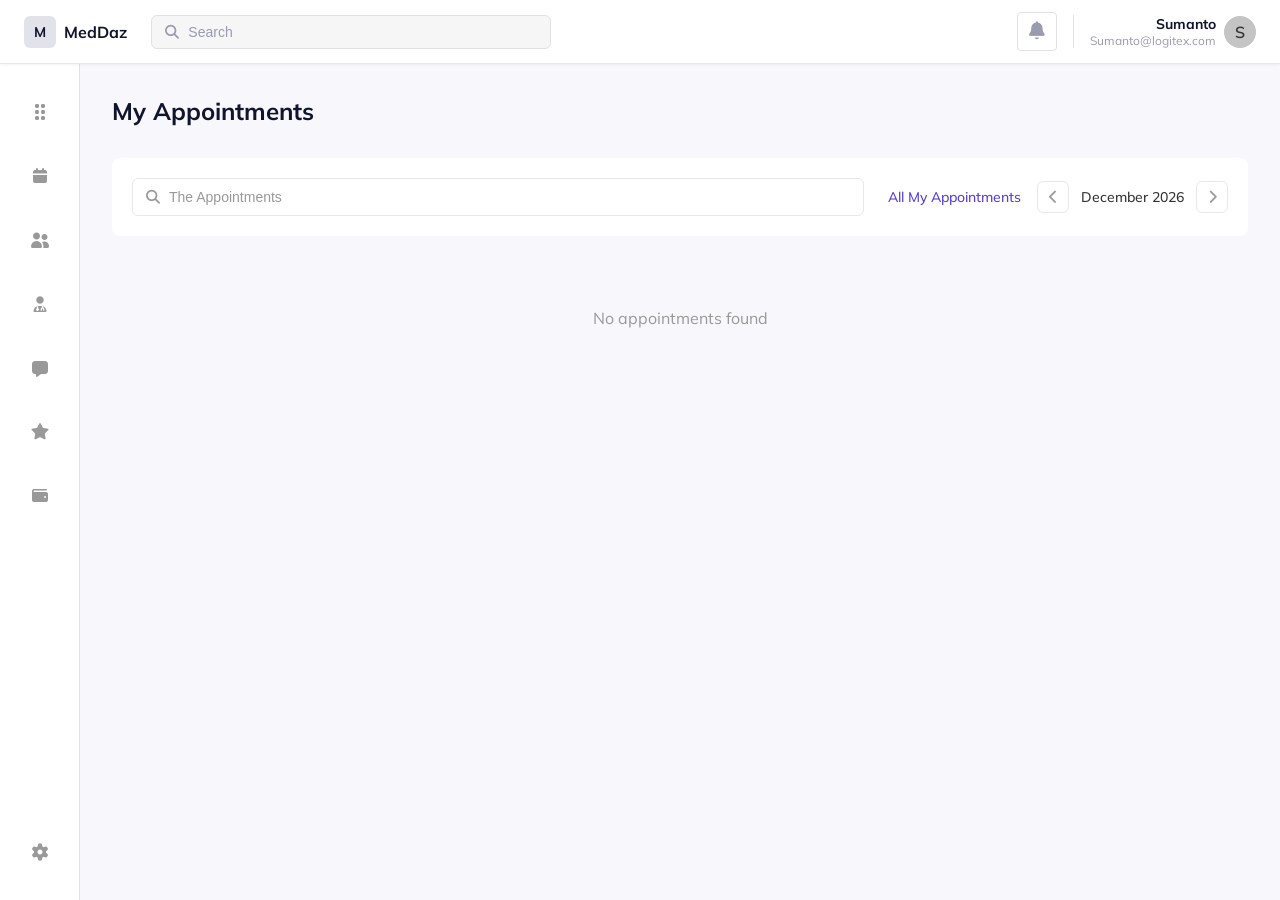
==== Medical_dashboard/appointments.html @ c8fdfa67 "1st ver of meddaz ui dashboard" ====
<!doctype html>
<html lang="en">
  <head>
    <meta charset="UTF-8" />
    <meta name="viewport" content="width=device-width, initial-scale=1.0" />
    <title>Appointments</title>
    <link rel="stylesheet" href="css/all.min.css" />
    <link rel="stylesheet" href="css/appointments.css" />
  </head>
  <body>
    <header></header>
    <div class="container">
      <aside class="sidebar"></aside>
      <main class="main-content">
        <div class="main-inner">
          <div class="page-header">
            <h1 class="page-title">My Appointments</h1>
          </div>
          <div class="appointments-filter">
            <div class="search-box-filter">
              <i class="fas fa-search"></i>
              <input
                type="text"
                id="searchInput"
                placeholder="The Appointments"
              />
            </div>
            <div class="filter-actions">
              <a href="#" class="appointments-link">All My Appointments</a>
              <div class="month-selector">
                <button class="month-nav-btn" id="prevMonth">
                  <i class="fas fa-chevron-left"></i>
                </button>
                <span class="month-text" id="monthText">This Month</span>
                <button class="month-nav-btn" id="nextMonth">
                  <i class="fas fa-chevron-right"></i>
                </button>
              </div>
            </div>
          </div>
          <div id="appointmentsList">
          </div>
        </div>
      </main>
    </div>
    <script type="module" src="./js/appointments.js"></script>
    <script src="./js/navbar.js"></script>
    <script src="./js/sidebar.js"></script>
  </body>
</html>
---- Medical_dashboard/css/appointments.css ----
@import url("./navbar.css");
@import url("./sidebar.css");
@import url("./scrollbar.css");
@import url('https://fonts.googleapis.com/css2?family=Mulish:ital,wght@0,200..1000;1,200..1000&display=swap');
      
      
      * {
        margin: 0;
        padding: 0;
        box-sizing: border-box;
      }

      body {
        font-family: "Mulish", sans-serif;
      }

      .container {
        display: flex;
        height: calc(100vh - 64px);
        overflow: hidden;
      }
      .main-content {
        flex: 1;
        overflow-y: auto;
        background: #f7f7fc;
        padding: 32px;
      }

      .main-inner {
        max-width: 1200px;
        margin: 0 auto;
      }

      .page-header {
        margin-bottom: 32px;
      }

      .page-title {
        font-size: 24px;
        font-weight: bold;
        color: #11142D;
        margin-bottom: 24px;
      }

      .appointments-filter {
        display: flex;
        align-items: center;
        justify-content: space-between;
        gap: 24px;
        margin-bottom: 32px;
        flex-wrap: wrap;
        background-color: #FFFFFF;
        padding: 20px;
        border-radius: 8px;
      }

      .search-box-filter {
        flex: 1;
        width: 100%;
        position: relative;
      }

      .search-box-filter input {
        width: 100%;
        padding: 10px 12px;
        padding-left: 36px;
        border: 1px solid #e8e8e8;
        border-radius: 6px;
        font-size: 14px;
        background: white;
        color: #333;
      }

      .search-box-filter input::placeholder {
        color: #999;
      }

      .search-box-filter input:focus {
        outline: none;
        border-color: #5541D7;
        box-shadow: 0 0 0 3px rgba(91, 66, 243, 0.1);
      }

      .search-box-filter i {
        position: absolute;
        left: 12px;
        top: 50%;
        transform: translateY(-50%);
        color: #999;
        font-size: 14px;
      }

      .filter-actions {
        display: flex;
        align-items: center;
        gap: 16px;
      }

      .appointments-link {
        color: #5541D7;
        text-decoration: none;
        font-size: 14px;
        font-weight: 500;
        cursor: pointer;
        transition: opacity 0.2s;
      }

      .appointments-link:hover {
        opacity: 0.8;
      }

      .month-selector {
        display: flex;
        align-items: center;
        gap: 12px;
      }

      .month-text {
        font-size: 14px;
        color: #333;
        font-weight: 500;
      }

      .month-nav-btn {
        width: 32px;
        height: 32px;
        border: 1px solid #e8e8e8;
        background: white;
        border-radius: 6px;
        cursor: pointer;
        display: flex;
        align-items: center;
        justify-content: center;
        color: #999;
        font-size: 14px;
        transition: all 0.2s;
      }

      .month-nav-btn:hover {
        border-color: #5541D7;
        color: #5541D7;
      }

      .appointments-list {
        display: flex;
        flex-direction: column;
        gap: 16px;
      }

      .appointment-item {
        background: white;
        border-radius: 8px;
        border: 1px solid #e8e8e8;
        padding: 20px;
        display: flex;
        align-items: center;
        gap: 20px;
        transition: all 0.2s;
        cursor: pointer;
      }

      .appointment-item:hover {
        box-shadow: 0 4px 12px rgba(0, 0, 0, 0.08);
      }

      .appointment-item.active {
        background: #5541D7;
        border-color: #5541D7;
        color: white;
      }

      .appointment-date-label {
        font-size: 13px;
        color: #999;
        margin-bottom: 16px;
        font-weight: 500;
      }

      .appointment-datetime {
        font-size: 13px;
        color: #999;
        margin-bottom: 8px;
        font-weight: 500;
      }

      .appointment-item.active .appointment-datetime {
        color: rgba(255, 255, 255, 0.8);
      }

      .appointment-date-group {
        margin-bottom: 24px;
      }

      .appointment-date-group:last-child {
        margin-bottom: 0;
      }

      .doctor-avatar {
        width: 56px;
        height: 56px;
        background: #e8e8e8;
        border-radius: 50%;
        display: flex;
        align-items: center;
        justify-content: center;
        font-weight: 600;
        font-size: 18px;
        color: #333;
        flex-shrink: 0;
      }

      .appointment-item.active .doctor-avatar {
        background: rgba(255, 255, 255, 0.2);
        color: white;
      }

      .appointment-info {
        flex: 1;
      }

      .doctor-name {
        font-size: 15px;
        font-weight: 600;
        color: #333;
        margin-bottom: 4px;
      }

      .doctor-specialty {
        font-size: 13px;
        color: #999;
      }

      .appointment-item.active .doctor-name {
        color: white;
      }

      .appointment-item.active .doctor-specialty {
        color: rgba(255, 255, 255, 0.8);
      }

      .test-info {
        display: flex;
        align-items: center;
        gap: 8px;
        font-size: 14px;
        color: #333;
        margin-bottom: 8px;
      }

      .test-info i {
        font-size: 16px;
      }

      .appointment-item.active .test-info {
        color: white;
      }

      .view-details-btn {
        background: none;
        border: none;
        color: #5541D7;
        font-size: 14px;
        font-weight: 500;
        cursor: pointer;
        transition: opacity 0.2s;
        text-decoration: none;
      }

      .view-details-btn:hover {
        opacity: 0.8;
      }

      .appointment-item.active .view-details-btn {
        color: white;
      }

      .appointment-content {
        flex: 1;
        display: flex;
        align-items: center;
        justify-content: space-between;
        gap: 20px;
      }

      .appointment-doctor-section {
        display: flex;
        align-items: flex-start;
        gap: 16px;
        flex: 1;
      }

      .appointment-doctor-info {
        flex: 1;
      }

      /* responsive */
      @media (max-width: 768px) {
        .main-content {
          padding: 16px;
        }

        .page-title {
          font-size: 24px;
        }

        .appointments-filter {
          flex-direction: column;
          align-items: flex-start;
        }

        .search-box-filter {
          width: 100%;
        }

        .appointment-item {
          flex-direction: column;
          align-items: flex-start;
        }

        .appointment-content {
          width: 100%;
          flex-direction: column;
          align-items: flex-start;
        }

        .appointment-doctor-section {
          width: 100%;
        }

        .doctor-avatar {
          width: 48px;
          height: 48px;
          font-size: 16px;
        }
      }

      @media (max-width: 480px) {
        .main-content {
          padding: 12px;
        }

        .page-title {
          font-size: 20px;
        }

        .appointments-filter {
          gap: 12px;
        }

        .filter-actions {
          width: 100%;
          flex-wrap: wrap;
        }

        .appointment-item {
          padding: 16px;
        }

        .doctor-avatar {
          width: 40px;
          height: 40px;
          font-size: 14px;
        }

        .doctor-name {
          font-size: 14px;
        }

        .test-info {
          font-size: 12px;
        }
      }
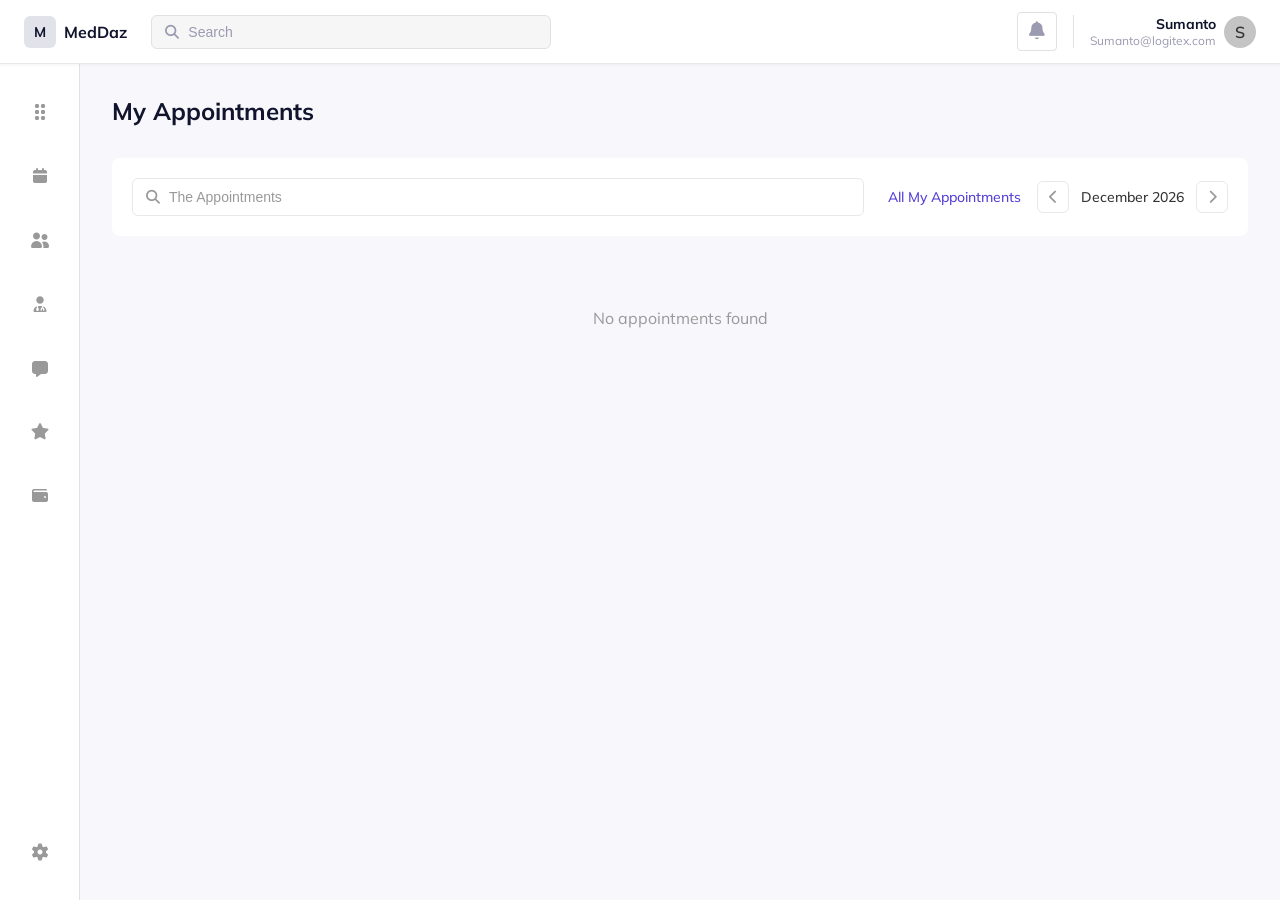
==== commit e5ccc37d: "1st ver of meddaz ui dashboard" ====
--- a/Medical_dashboard/appointments.html
+++ b/Medical_dashboard/appointments.html
@@ -38,8 +38,7 @@
               </div>
             </div>
           </div>
-          <div id="appointmentsList">
-          </div>
+          <div id="appointmentsList"></div>
         </div>
       </main>
     </div>
--- a/Medical_dashboard/css/appointments.css
+++ b/Medical_dashboard/css/appointments.css
@@ -1,372 +1,371 @@
 @import url("./navbar.css");
 @import url("./sidebar.css");
 @import url("./scrollbar.css");
-@import url('https://fonts.googleapis.com/css2?family=Mulish:ital,wght@0,200..1000;1,200..1000&display=swap');
-      
-      
-      * {
-        margin: 0;
-        padding: 0;
-        box-sizing: border-box;
-      }
-
-      body {
-        font-family: "Mulish", sans-serif;
-      }
-
-      .container {
-        display: flex;
-        height: calc(100vh - 64px);
-        overflow: hidden;
-      }
-      .main-content {
-        flex: 1;
-        overflow-y: auto;
-        background: #f7f7fc;
-        padding: 32px;
-      }
-
-      .main-inner {
-        max-width: 1200px;
-        margin: 0 auto;
-      }
-
-      .page-header {
-        margin-bottom: 32px;
-      }
-
-      .page-title {
-        font-size: 24px;
-        font-weight: bold;
-        color: #11142D;
-        margin-bottom: 24px;
-      }
-
-      .appointments-filter {
-        display: flex;
-        align-items: center;
-        justify-content: space-between;
-        gap: 24px;
-        margin-bottom: 32px;
-        flex-wrap: wrap;
-        background-color: #FFFFFF;
-        padding: 20px;
-        border-radius: 8px;
-      }
-
-      .search-box-filter {
-        flex: 1;
-        width: 100%;
-        position: relative;
-      }
-
-      .search-box-filter input {
-        width: 100%;
-        padding: 10px 12px;
-        padding-left: 36px;
-        border: 1px solid #e8e8e8;
-        border-radius: 6px;
-        font-size: 14px;
-        background: white;
-        color: #333;
-      }
-
-      .search-box-filter input::placeholder {
-        color: #999;
-      }
-
-      .search-box-filter input:focus {
-        outline: none;
-        border-color: #5541D7;
-        box-shadow: 0 0 0 3px rgba(91, 66, 243, 0.1);
-      }
-
-      .search-box-filter i {
-        position: absolute;
-        left: 12px;
-        top: 50%;
-        transform: translateY(-50%);
-        color: #999;
-        font-size: 14px;
-      }
-
-      .filter-actions {
-        display: flex;
-        align-items: center;
-        gap: 16px;
-      }
-
-      .appointments-link {
-        color: #5541D7;
-        text-decoration: none;
-        font-size: 14px;
-        font-weight: 500;
-        cursor: pointer;
-        transition: opacity 0.2s;
-      }
-
-      .appointments-link:hover {
-        opacity: 0.8;
-      }
-
-      .month-selector {
-        display: flex;
-        align-items: center;
-        gap: 12px;
-      }
-
-      .month-text {
-        font-size: 14px;
-        color: #333;
-        font-weight: 500;
-      }
-
-      .month-nav-btn {
-        width: 32px;
-        height: 32px;
-        border: 1px solid #e8e8e8;
-        background: white;
-        border-radius: 6px;
-        cursor: pointer;
-        display: flex;
-        align-items: center;
-        justify-content: center;
-        color: #999;
-        font-size: 14px;
-        transition: all 0.2s;
-      }
-
-      .month-nav-btn:hover {
-        border-color: #5541D7;
-        color: #5541D7;
-      }
-
-      .appointments-list {
-        display: flex;
-        flex-direction: column;
-        gap: 16px;
-      }
-
-      .appointment-item {
-        background: white;
-        border-radius: 8px;
-        border: 1px solid #e8e8e8;
-        padding: 20px;
-        display: flex;
-        align-items: center;
-        gap: 20px;
-        transition: all 0.2s;
-        cursor: pointer;
-      }
-
-      .appointment-item:hover {
-        box-shadow: 0 4px 12px rgba(0, 0, 0, 0.08);
-      }
-
-      .appointment-item.active {
-        background: #5541D7;
-        border-color: #5541D7;
-        color: white;
-      }
-
-      .appointment-date-label {
-        font-size: 13px;
-        color: #999;
-        margin-bottom: 16px;
-        font-weight: 500;
-      }
-
-      .appointment-datetime {
-        font-size: 13px;
-        color: #999;
-        margin-bottom: 8px;
-        font-weight: 500;
-      }
-
-      .appointment-item.active .appointment-datetime {
-        color: rgba(255, 255, 255, 0.8);
-      }
-
-      .appointment-date-group {
-        margin-bottom: 24px;
-      }
-
-      .appointment-date-group:last-child {
-        margin-bottom: 0;
-      }
-
-      .doctor-avatar {
-        width: 56px;
-        height: 56px;
-        background: #e8e8e8;
-        border-radius: 50%;
-        display: flex;
-        align-items: center;
-        justify-content: center;
-        font-weight: 600;
-        font-size: 18px;
-        color: #333;
-        flex-shrink: 0;
-      }
-
-      .appointment-item.active .doctor-avatar {
-        background: rgba(255, 255, 255, 0.2);
-        color: white;
-      }
-
-      .appointment-info {
-        flex: 1;
-      }
-
-      .doctor-name {
-        font-size: 15px;
-        font-weight: 600;
-        color: #333;
-        margin-bottom: 4px;
-      }
-
-      .doctor-specialty {
-        font-size: 13px;
-        color: #999;
-      }
-
-      .appointment-item.active .doctor-name {
-        color: white;
-      }
-
-      .appointment-item.active .doctor-specialty {
-        color: rgba(255, 255, 255, 0.8);
-      }
-
-      .test-info {
-        display: flex;
-        align-items: center;
-        gap: 8px;
-        font-size: 14px;
-        color: #333;
-        margin-bottom: 8px;
-      }
-
-      .test-info i {
-        font-size: 16px;
-      }
-
-      .appointment-item.active .test-info {
-        color: white;
-      }
-
-      .view-details-btn {
-        background: none;
-        border: none;
-        color: #5541D7;
-        font-size: 14px;
-        font-weight: 500;
-        cursor: pointer;
-        transition: opacity 0.2s;
-        text-decoration: none;
-      }
-
-      .view-details-btn:hover {
-        opacity: 0.8;
-      }
-
-      .appointment-item.active .view-details-btn {
-        color: white;
-      }
-
-      .appointment-content {
-        flex: 1;
-        display: flex;
-        align-items: center;
-        justify-content: space-between;
-        gap: 20px;
-      }
-
-      .appointment-doctor-section {
-        display: flex;
-        align-items: flex-start;
-        gap: 16px;
-        flex: 1;
-      }
-
-      .appointment-doctor-info {
-        flex: 1;
-      }
-
-      /* responsive */
-      @media (max-width: 768px) {
-        .main-content {
-          padding: 16px;
-        }
-
-        .page-title {
-          font-size: 24px;
-        }
-
-        .appointments-filter {
-          flex-direction: column;
-          align-items: flex-start;
-        }
-
-        .search-box-filter {
-          width: 100%;
-        }
-
-        .appointment-item {
-          flex-direction: column;
-          align-items: flex-start;
-        }
-
-        .appointment-content {
-          width: 100%;
-          flex-direction: column;
-          align-items: flex-start;
-        }
-
-        .appointment-doctor-section {
-          width: 100%;
-        }
-
-        .doctor-avatar {
-          width: 48px;
-          height: 48px;
-          font-size: 16px;
-        }
-      }
-
-      @media (max-width: 480px) {
-        .main-content {
-          padding: 12px;
-        }
-
-        .page-title {
-          font-size: 20px;
-        }
-
-        .appointments-filter {
-          gap: 12px;
-        }
-
-        .filter-actions {
-          width: 100%;
-          flex-wrap: wrap;
-        }
-
-        .appointment-item {
-          padding: 16px;
-        }
-
-        .doctor-avatar {
-          width: 40px;
-          height: 40px;
-          font-size: 14px;
-        }
-
-        .doctor-name {
-          font-size: 14px;
-        }
-
-        .test-info {
-          font-size: 12px;
-        }
-      }+@import url("https://fonts.googleapis.com/css2?family=Mulish:ital,wght@0,200..1000;1,200..1000&display=swap");
+
+* {
+  margin: 0;
+  padding: 0;
+  box-sizing: border-box;
+}
+
+body {
+  font-family: "Mulish", sans-serif;
+}
+
+.container {
+  display: flex;
+  height: calc(100vh - 64px);
+  overflow: hidden;
+}
+.main-content {
+  flex: 1;
+  overflow-y: auto;
+  background: #f7f7fc;
+  padding: 32px;
+}
+
+.main-inner {
+  max-width: 1200px;
+  margin: 0 auto;
+}
+
+.page-header {
+  margin-bottom: 32px;
+}
+
+.page-title {
+  font-size: 24px;
+  font-weight: bold;
+  color: #11142d;
+  margin-bottom: 24px;
+}
+
+.appointments-filter {
+  display: flex;
+  align-items: center;
+  justify-content: space-between;
+  gap: 24px;
+  margin-bottom: 32px;
+  flex-wrap: wrap;
+  background-color: #ffffff;
+  padding: 20px;
+  border-radius: 8px;
+}
+
+.search-box-filter {
+  flex: 1;
+  width: 100%;
+  position: relative;
+}
+
+.search-box-filter input {
+  width: 100%;
+  padding: 10px 12px;
+  padding-left: 36px;
+  border: 1px solid #e8e8e8;
+  border-radius: 6px;
+  font-size: 14px;
+  background: white;
+  color: #333;
+}
+
+.search-box-filter input::placeholder {
+  color: #999;
+}
+
+.search-box-filter input:focus {
+  outline: none;
+  border-color: #5541d7;
+  box-shadow: 0 0 0 3px rgba(91, 66, 243, 0.1);
+}
+
+.search-box-filter i {
+  position: absolute;
+  left: 12px;
+  top: 50%;
+  transform: translateY(-50%);
+  color: #999;
+  font-size: 14px;
+}
+
+.filter-actions {
+  display: flex;
+  align-items: center;
+  gap: 16px;
+}
+
+.appointments-link {
+  color: #5541d7;
+  text-decoration: none;
+  font-size: 14px;
+  font-weight: 500;
+  cursor: pointer;
+  transition: opacity 0.2s;
+}
+
+.appointments-link:hover {
+  opacity: 0.8;
+}
+
+.month-selector {
+  display: flex;
+  align-items: center;
+  gap: 12px;
+}
+
+.month-text {
+  font-size: 14px;
+  color: #333;
+  font-weight: 500;
+}
+
+.month-nav-btn {
+  width: 32px;
+  height: 32px;
+  border: 1px solid #e8e8e8;
+  background: white;
+  border-radius: 6px;
+  cursor: pointer;
+  display: flex;
+  align-items: center;
+  justify-content: center;
+  color: #999;
+  font-size: 14px;
+  transition: all 0.2s;
+}
+
+.month-nav-btn:hover {
+  border-color: #5541d7;
+  color: #5541d7;
+}
+
+.appointments-list {
+  display: flex;
+  flex-direction: column;
+  gap: 16px;
+}
+
+.appointment-item {
+  background: white;
+  border-radius: 8px;
+  border: 1px solid #e8e8e8;
+  padding: 20px;
+  display: flex;
+  align-items: center;
+  gap: 20px;
+  transition: all 0.2s;
+  cursor: pointer;
+}
+
+.appointment-item:hover {
+  box-shadow: 0 4px 12px rgba(0, 0, 0, 0.08);
+}
+
+.appointment-item.active {
+  background: #5541d7;
+  border-color: #5541d7;
+  color: white;
+}
+
+.appointment-date-label {
+  font-size: 13px;
+  color: #999;
+  margin-bottom: 16px;
+  font-weight: 500;
+}
+
+.appointment-datetime {
+  font-size: 13px;
+  color: #999;
+  margin-bottom: 8px;
+  font-weight: 500;
+}
+
+.appointment-item.active .appointment-datetime {
+  color: rgba(255, 255, 255, 0.8);
+}
+
+.appointment-date-group {
+  margin-bottom: 24px;
+}
+
+.appointment-date-group:last-child {
+  margin-bottom: 0;
+}
+
+.doctor-avatar {
+  width: 56px;
+  height: 56px;
+  background: #e8e8e8;
+  border-radius: 50%;
+  display: flex;
+  align-items: center;
+  justify-content: center;
+  font-weight: 600;
+  font-size: 18px;
+  color: #333;
+  flex-shrink: 0;
+}
+
+.appointment-item.active .doctor-avatar {
+  background: rgba(255, 255, 255, 0.2);
+  color: white;
+}
+
+.appointment-info {
+  flex: 1;
+}
+
+.doctor-name {
+  font-size: 15px;
+  font-weight: 600;
+  color: #333;
+  margin-bottom: 4px;
+}
+
+.doctor-specialty {
+  font-size: 13px;
+  color: #999;
+}
+
+.appointment-item.active .doctor-name {
+  color: white;
+}
+
+.appointment-item.active .doctor-specialty {
+  color: rgba(255, 255, 255, 0.8);
+}
+
+.test-info {
+  display: flex;
+  align-items: center;
+  gap: 8px;
+  font-size: 14px;
+  color: #333;
+  margin-bottom: 8px;
+}
+
+.test-info i {
+  font-size: 16px;
+}
+
+.appointment-item.active .test-info {
+  color: white;
+}
+
+.view-details-btn {
+  background: none;
+  border: none;
+  color: #5541d7;
+  font-size: 14px;
+  font-weight: 500;
+  cursor: pointer;
+  transition: opacity 0.2s;
+  text-decoration: none;
+}
+
+.view-details-btn:hover {
+  opacity: 0.8;
+}
+
+.appointment-item.active .view-details-btn {
+  color: white;
+}
+
+.appointment-content {
+  flex: 1;
+  display: flex;
+  align-items: center;
+  justify-content: space-between;
+  gap: 20px;
+}
+
+.appointment-doctor-section {
+  display: flex;
+  align-items: flex-start;
+  gap: 16px;
+  flex: 1;
+}
+
+.appointment-doctor-info {
+  flex: 1;
+}
+
+/* responsive */
+@media (max-width: 768px) {
+  .main-content {
+    padding: 16px;
+  }
+
+  .page-title {
+    font-size: 24px;
+  }
+
+  .appointments-filter {
+    flex-direction: column;
+    align-items: flex-start;
+  }
+
+  .search-box-filter {
+    width: 100%;
+  }
+
+  .appointment-item {
+    flex-direction: column;
+    align-items: flex-start;
+  }
+
+  .appointment-content {
+    width: 100%;
+    flex-direction: column;
+    align-items: flex-start;
+  }
+
+  .appointment-doctor-section {
+    width: 100%;
+  }
+
+  .doctor-avatar {
+    width: 48px;
+    height: 48px;
+    font-size: 16px;
+  }
+}
+
+@media (max-width: 480px) {
+  .main-content {
+    padding: 12px;
+  }
+
+  .page-title {
+    font-size: 20px;
+  }
+
+  .appointments-filter {
+    gap: 12px;
+  }
+
+  .filter-actions {
+    width: 100%;
+    flex-wrap: wrap;
+  }
+
+  .appointment-item {
+    padding: 16px;
+  }
+
+  .doctor-avatar {
+    width: 40px;
+    height: 40px;
+    font-size: 14px;
+  }
+
+  .doctor-name {
+    font-size: 14px;
+  }
+
+  .test-info {
+    font-size: 12px;
+  }
+}
